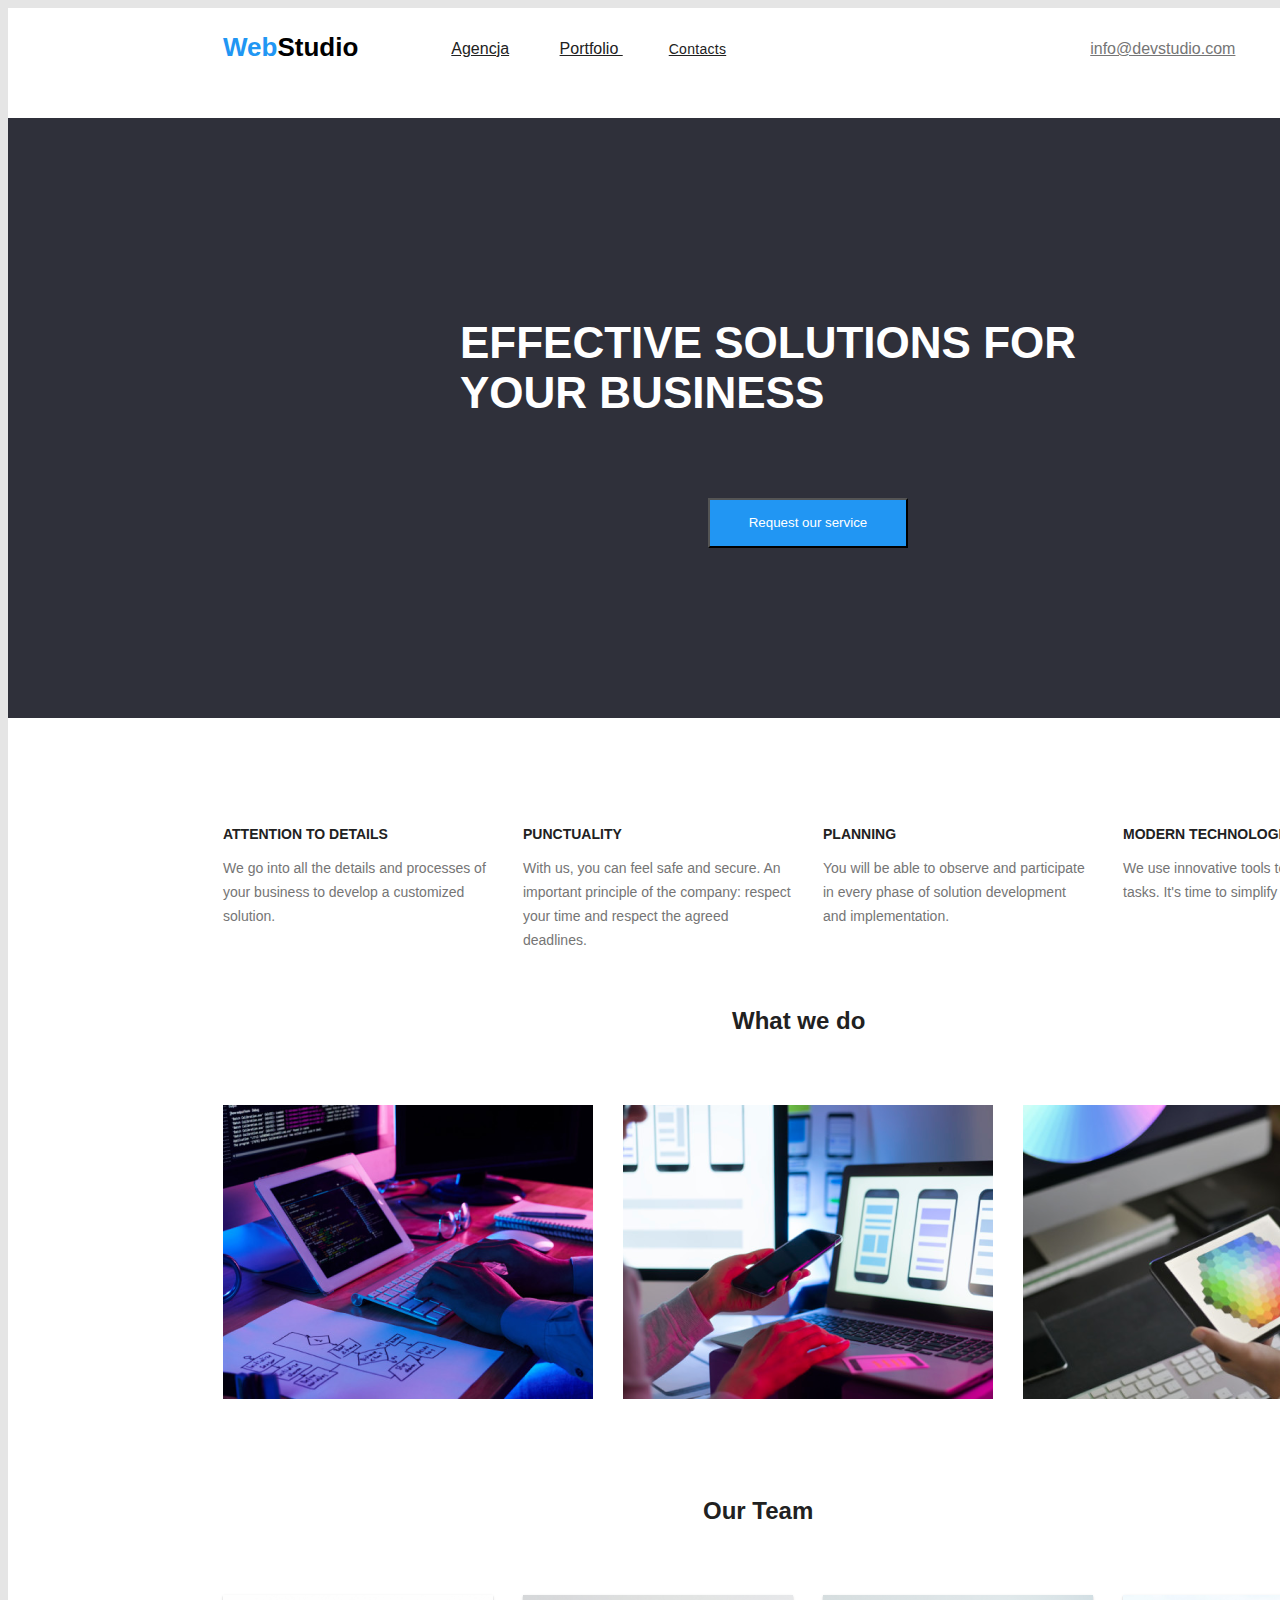
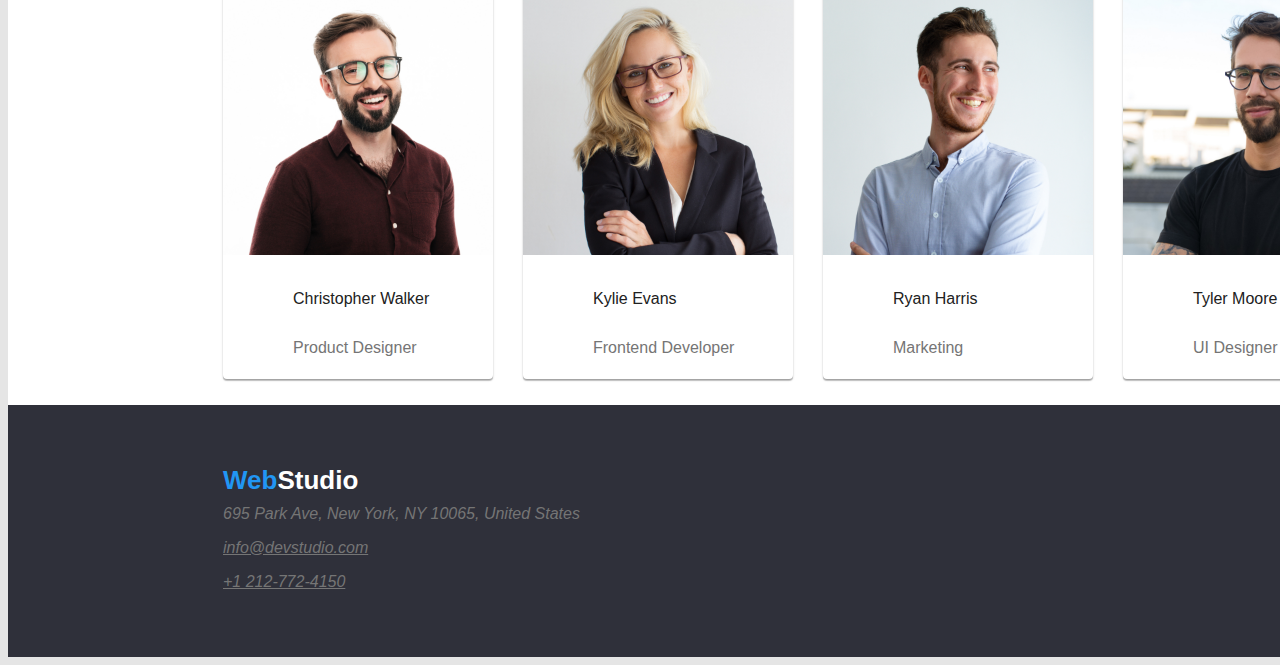
==== index.html @ 33a1d874 "Add files via upload" ====
<!DOCTYPE html>
<html lang="en">
  <head>
    <meta charset="UTF-8" />
    <meta http-equiv="X-UA-Compatible" content="IE=edge" />
    <meta name="viewport" content="width=device-width, initial-scale=1.0" />
    <link rel="preconnect" href="https://fonts.googleapis.com">
    <link rel="preconnect" href="https://fonts.gstatic.com" crossorigin>
    <link href="https: //fonts.googleapis.com/css2?family= Roboto & display rodzina= Raleway:wght@700 &rodzina= Roboto:waga@400;500;700;900 & swap" rel="stylesheet">
    <link rel="stylesheet" href="css/style.css" >
  </head>
  <body>
    <div class="main-page">
      <header class="container">
        <h3 class="webstudio">
          <span class="blue">Web</span><span class="black">Studio</span>
        </h3>
        <div class="group_1">
          <a href="index.html" class="studio">Agencja</a>
          <a href="portfolio.html" class="color-black space"> Portfolio </a>
          <a href="" class="nav-black space">Contacts</a>
        </div>
        <a class="mail-page1" href="mailto:info@devstudio.com"
          >info@devstudio.com</a
        >
        <a class="tel" href="tel:+1 212-772-4150">+1 212-772-4150</a>
      </header>
        <div class="title_index">
          <p class="button">
            <h1 class="title_h1">EFFECTIVE SOLUTIONS FOR YOUR BUSINESS</h1></p>
            <input class="button1" type="submit" value="Request our service" />
        </div>
      <div class="our_strengths container">
        <div class="feature1">
            <p class="line-high size">ATTENTION TO DETAILS</p>
            <p class="line-low size">
              We go into all the details and processes of your business to
              develop a customized solution.
            </p>
        </div>
          <div class="feature2">
            <p class="line-high size">PUNCTUALITY</p>
            <p class="line-low size">
              With us, you can feel safe and secure. An important principle of
              the company: respect your time and respect the agreed deadlines.
            </p>
          </div>
          <div class="feature3">
            <p class="line-high size">PLANNING</p>
            <p class="line-low size">
              You will be able to observe and participate in every phase of
              solution development and implementation.
            </p>
          </div>
          <div class="feature4">
            <p class="line-high size">MODERN TECHNOLOGIES</p>
            <p class="line-low size">
              We use innovative tools to solve assigned tasks. It's time to
              simplify work processes.
            </p>
          </div>
      </div>
      <div class="what_we_do ">
        <h2 class="what_we_do_title">What we do</h2>
        <div class="container">
        <div class="box1">
          <img
            src="images/programer.png"
            alt="programer"
            width="370px"
            height="294px"
          />
        </div>
        <div class="box2">
          <img
            src="images/conect.png"
            alt="conect" 
            width="370px"
            height="294px"
          />
        </div>
        <div class="box3">
          <img
            src="images/graphic.png"
            alt="graphic"
            width="370px"
            height="294px"
          />
        </div>
      </div>
      </div>
      <div class="our_team">
        <h2 class="our_team_name">Our Team</h2>
        <div class="team container">
          <div class="card1">
            <img
              src="images/christopher.jpg"
              alt="Christopher"
              width="270px"
              height="260px"
            />
            <h4 class="name-black space_team"">Christopher Walker</h4>
            <h4 class="space_team">Product Designer</h4>
          </div>
          <div class="card2">
            <img
              src="images/kylie.jpg"
              alt="Kylie"
              width="270px"
              height="260px"
            />
            <h4 class="name-black space_team">Kylie Evans</h4>
            <h4 class="space_team">Frontend Developer</h4>
          </div>
          <div class="card3">
            <img
              src="images/ryan.jpg"
              alt="Ryan"
              width="270px"
              height="260px"
            />
            <h4 class="name-black space_team"">Ryan Harris</h4>
            <h4 class="space_team">Marketing</h4>
          </div>
          <div class="card4">
            <img
              src="images/tyler.jpg"
              alt="Tyler"
              width="270px"
              height="260px"
            />
            <h4 class="name-black space_team"">Tyler Moore</h4>
            <h4 class="space_team">UI Designer</h4>
          </div>
        </div>
      </div>
      <div class="basement">
        <footer>
          <h3 class="webstudio2">
           <span class="blue">Web</span><span class="white">Studio</span>
          </h3>
          <address>
            <p class="space_footerp">695 Park Ave, New York, NY 10065, United States</p>
             <p><a class="mail-page1-down" href="mailto:info@devstudio.com" class="mail-page1">info@devstudio.com</a></p>
            <p><a class="tel-down" href="tel:+1 212-772-4150" class="tel">+1 212-772-4150</a></p>
          </address>
        </footer>
      </div>
    </div>
  </body>
</html>
---- css/style.css ----
:root {
  --button-background: #2f303a;
  --body-color: rgba(117, 117, 117, 1);
  --blue-color: #2196f3;
  --blacklight-color: #212121;
  --black-color: rgba(0, 0, 0, 1);
  --grey-color: #757575;
  --white-color: #ffffff;
  --whitelight-color: #f5f4fa;
  --red-color: red;
  --whitestudio-color: rgba(255, 255, 255, 1);
  --footercolor: #2f303a;
  --color-body: #e5e5e5;
}
.card1,
.card2,
.card3,
.card4 {
  background-color: var(--whitestudio-color);
  box-shadow: 0px 1px 3px rgba(0, 0, 0, 0.12), 0px 1px 1px rgba(0, 0, 0, 0.14),
    0px 2px 1px rgba(0, 0, 0, 0.2);
  border-radius: 0px 0px 4px 4px;
}
body {
  background-color: var(--color-body);
}
.main-page,
.portfolio {
  font-family: "Roboto", sans-serif;
  background-color: var(--white-color);
  color: var(--body-color);
  width: 1600px;
}

.button1:hover,
.button1:focus {
  background: var(--button-background);
}

.mail:hover,
.mail-down:hover,
.mail-down:focus,
.tel:hover,
.tel:focus,
.tel-down:focus,
.tel-down:hover {
  color: var(--red-color);
}
.mail-page1:hover,
.mail-page1-down:hover {
  color: var(--blue-color);
}
.studio {
  color: var(--blacklight-color);
  margin-left: 93px;
}
.studio:hover,
.color-black:hover,
.nav-black:hover {
  color: var(--blue-color);
  cursor: pointer;
  font-weight: 500;
}
.color-black {
  color: var(--blacklight-color);
}
.tel,
.tel-down,
.mail-down,
.mail-page1,
.mail-page1-down {
  color: var(--grey-color);
}

h2 {
  color: var(--blacklight-color);
  font-weight: 700;
}
h3 {
  font-size: 26px;
  font-weight: 700;
}
h5,
.size {
  font-size: 14px;
}
h4 {
  font-size: 16px;
  line-height: 19px;
  color: var(--grey-color);
  font-weight: 400;
}
.name-black {
  color: var(--blacklight-color);
  font-weight: 500;
}
.line-high {
  line-height: 16px;
  color: var(--blacklight-color);
  font-weight: 700;
}

.line-low {
  line-height: 24px;
  color: var(--grey-color);
  font-weight: 400;
}
.button1 {
  color: var(--white-color);
  background: var(--blue-color);
  cursor: pointer;
  width: 200px;
  height: 50px;
  margin-left: 700px;
  margin-top: 30px;
}
.button {
  font-weight: 700;
  margin-left: 452px;
}
.title_h1 {
  color: var(--white-color);
  cursor: pointer;
  font-weight: 900;
  font-size: 44px;
  margin-left: 452px;
  width: 696px;
  height: 120px;
  padding-top: 200px;
}
address {
  font-weight: 400;
}
.blue {
  color: var(--blue-color);
}
.black {
  color: var(--black-color);
}
.white {
  color: var(--whitestudio-color);
}
.nav-black {
  color: var(--blacklight-color);
  font-weight: 500;
  font-size: 14px;
  line-height: 16px;
  letter-spacing: 0.02em;
}
.color-blue {
  color: var(--blue-color);
  font-weight: 500;
  font-size: 14px;
  line-height: 16px;
  letter-spacing: 0.02em;
}
.tel-page2 .mail-page2 {
  font-weight: 500;
  font-size: 14px;
  line-height: 16px;
  letter-spacing: 0.02em;
}
.filter1 > .botton-filter:hover,
.filter2 > .botton-filter:hover,
.filter3 > .botton-filter:hover,
.filter4 > .botton-filter:hover,
.filter5 > .botton-filter:hover {
  font-weight: 500;
  font-size: 16px;
  line-height: 26px;
  text-align: center;
  letter-spacing: 0.03em;
  color: var(--white-color);
  background: var(--blue-color);
}
.filter1,
.filter2,
.filter3,
.filter4,
.filter5 {
  font-weight: 500;
  font-size: 16px;
  line-height: 26px;
  text-align: center;
  letter-spacing: 0.03em;
  color: var(--blacklight-color);
  background: var(--white-color);
}
.subtitle {
  font-weight: 700;
  font-size: 18px;
  line-height: 36px;
  letter-spacing: 0.06em;
  color: var(--blacklight-color);
}
.description {
  font-weight: 400;
  font-size: 16px;
  line-height: 30px;
  letter-spacing: 0.03em;
  color: var(--grey-color);
}
footer {
  background: var(--footercolor);
}
.container {
  width: 1600px;
  display: flex;
}
.filterss {
  margin-top: 94px;
  margin-left: 510px;
}
.projet1 {
  margin-top: 56px;
  margin-left: 215px;
}
.projet2 {
  margin-top: 56px;
  margin-left: 30px;
}
.projet3 {
  margin-top: 56px;
  margin-left: 30px;
}
.projet4 {
  margin-top: 140px;
  margin-left: 215px;
}
.projet5 {
  margin-top: 140px;
  margin-left: 30px;
}
.projet6 {
  margin-top: 140px;
  margin-left: 30px;
}
.projet7 {
  margin-top: 140px;
  margin-left: 215px;
}
.projet8 {
  margin-top: 140px;
  margin-left: 30px;
}
.projet9 {
  margin-top: 140px;
  margin-left: 30px;
}
.webstudio {
  margin-left: 215px;
  margin-top: 24px;
}
.webstudio2 {
  margin-left: 215px;
  margin-bottom: 9px;
  padding-top: 60px;
}
.menu-nav,
.group_1 {
  margin-top: 32px;
}
.color-black {
  margin-left: 93px;
}
.space {
  margin-left: 46px;
}
.mail-page1 {
  margin-top: 32px;
  margin-left: 364px;
}
.tel {
  margin-top: 32px;
  margin-left: 50px;
}
.space1 {
  margin-left: 8px;
}
.botton-filter {
  width: 121px;
  height: 38px;
  border-radius: 4px;
}
.space_footerp {
  margin-left: 215px;
  margin-top: 9px;
}
footer {
  width: 1600px;
  height: 252px;
}
.mail-page1-down {
  margin-left: 215px;
  margin-top: 9px;
}
.tel-down {
  margin-left: 215px;
  margin-top: 9px;
}
.our_team_name {
  margin-left: 695px;
  margin-top: 94px;
}
.card1 {
  margin-left: 215px;
  margin-top: 50px;
}
.card2,
.card3,
.card4 {
  margin-left: 30px;
  margin-top: 50px;
}
.space_team {
  margin-top: 30px;
  margin-left: 70px;
}
.box1 {
  margin-left: 215px;
  margin-top: 50px;
}
.box2,
.box3 {
  margin-left: 30px;
  margin-top: 50px;
}
.what_we_do_title {
  margin-left: 724px;
  margin-top: 94px;
}
.feature1 {
  margin-left: 215px;
  margin-top: 94px;
  width: 270px;
  height: 101px;
}
.feature2,
.feature3,
.feature4 {
  margin-left: 30px;
  margin-top: 94px;
  width: 270px;
  height: 101px;
}
.title_index {
  width: 1600px;
  height: 600px;
  background: var(--button-background);
}
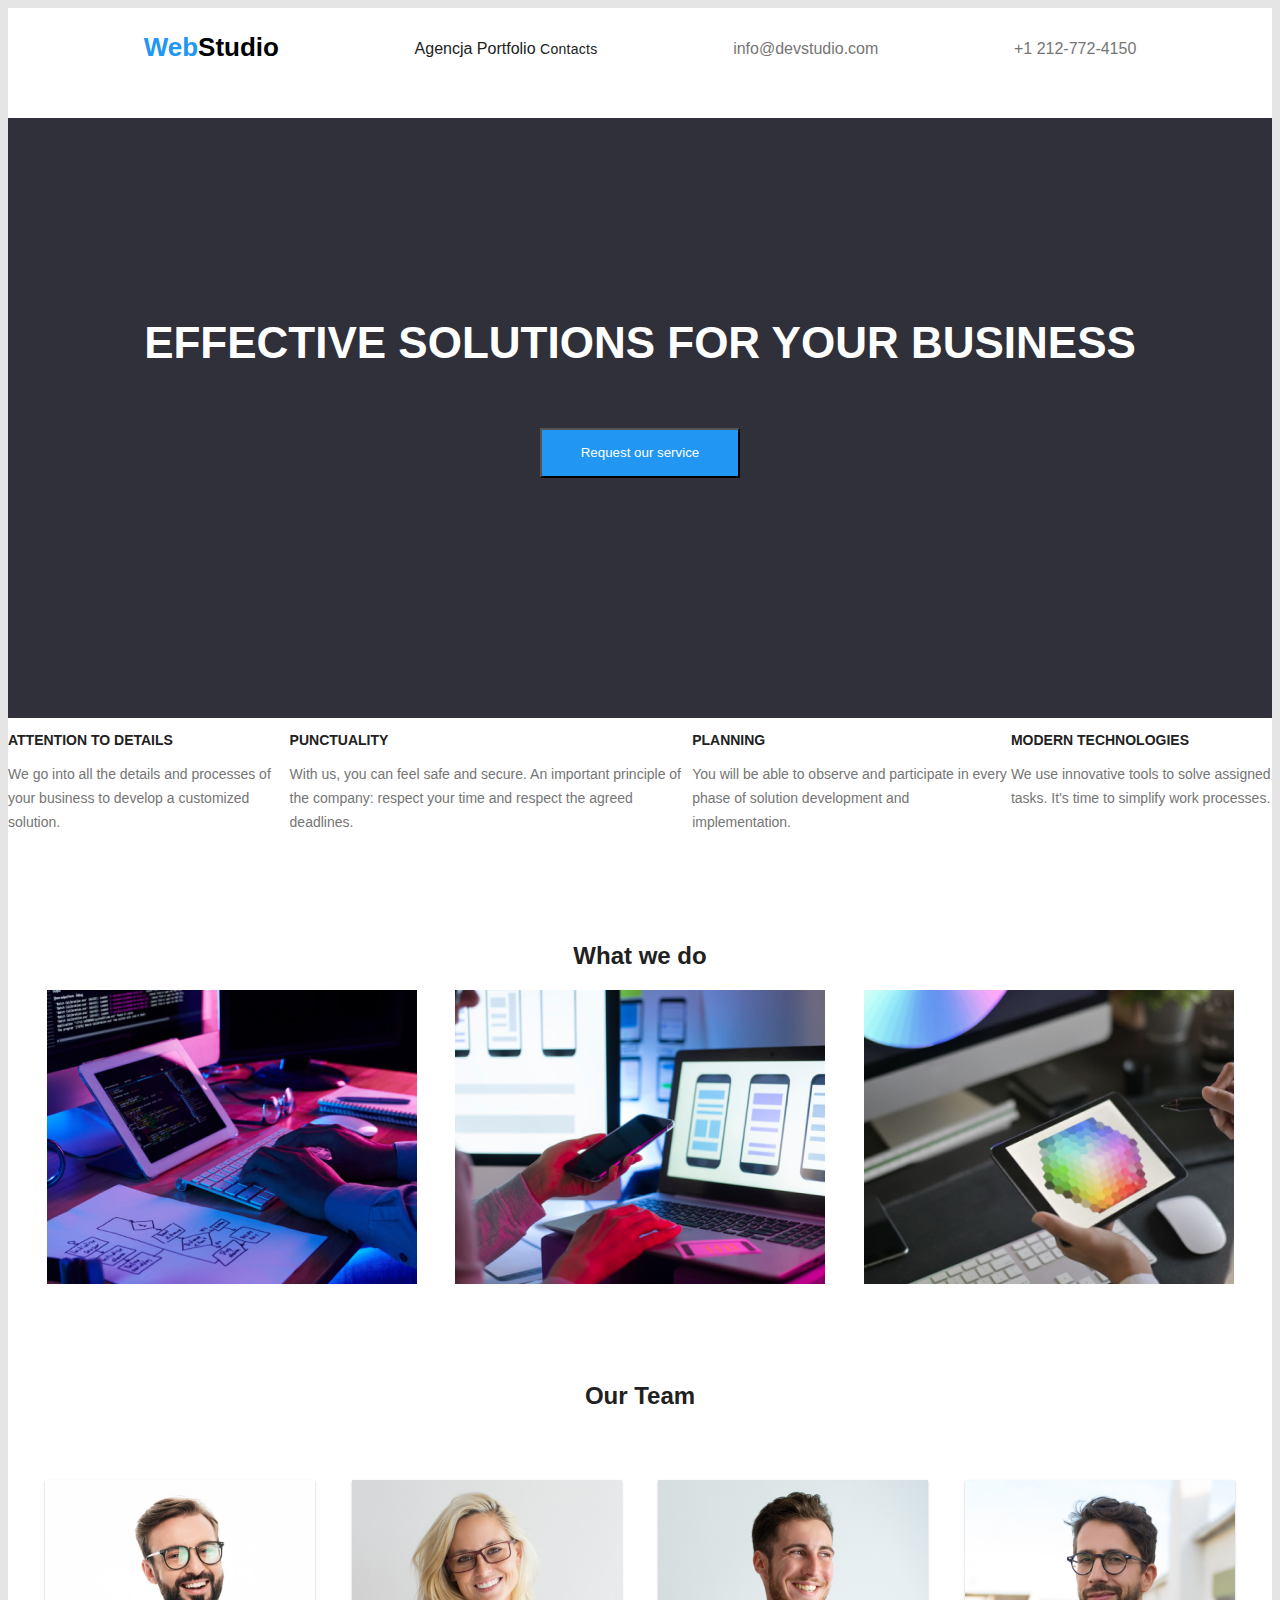
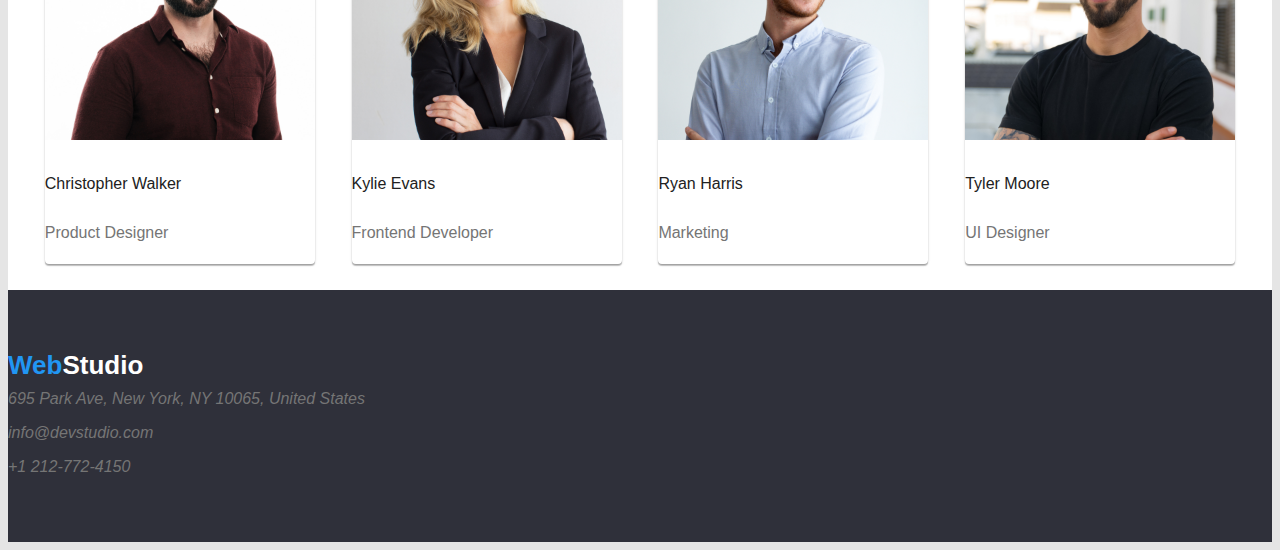
==== commit ce957573: "Add files via upload" ====
--- a/index.html
+++ b/index.html
@@ -28,7 +28,9 @@
         <div class="title_index">
           <p class="button">
             <h1 class="title_h1">EFFECTIVE SOLUTIONS FOR YOUR BUSINESS</h1></p>
+            <div class="container">
             <input class="button1" type="submit" value="Request our service" />
+            </div>
         </div>
       <div class="our_strengths container">
         <div class="feature1">
@@ -99,7 +101,7 @@
               width="270px"
               height="260px"
             />
-            <h4 class="name-black space_team"">Christopher Walker</h4>
+            <h4 class="name-black space_team">Christopher Walker</h4>
             <h4 class="space_team">Product Designer</h4>
           </div>
           <div class="card2">
@@ -119,7 +121,7 @@
               width="270px"
               height="260px"
             />
-            <h4 class="name-black space_team"">Ryan Harris</h4>
+            <h4 class="name-black space_team">Ryan Harris</h4>
             <h4 class="space_team">Marketing</h4>
           </div>
           <div class="card4">
@@ -129,7 +131,7 @@
               width="270px"
               height="260px"
             />
-            <h4 class="name-black space_team"">Tyler Moore</h4>
+            <h4 class="name-black space_team">Tyler Moore</h4>
             <h4 class="space_team">UI Designer</h4>
           </div>
         </div>
--- a/css/style.css
+++ b/css/style.css
@@ -29,7 +29,6 @@
   font-family: "Roboto", sans-serif;
   background-color: var(--white-color);
   color: var(--body-color);
-  width: 1600px;
 }
 
 .button1:hover,
@@ -52,9 +51,12 @@
 }
 .studio {
   color: var(--blacklight-color);
-  margin-left: 93px;
+}
+.studio1 {
+  color: var(--blacklight-color);
 }
 .studio:hover,
+.studio1:hover,
 .color-black:hover,
 .nav-black:hover {
   color: var(--blue-color);
@@ -111,22 +113,19 @@
   cursor: pointer;
   width: 200px;
   height: 50px;
-  margin-left: 700px;
   margin-top: 30px;
+  justify-content: center;
 }
 .button {
   font-weight: 700;
-  margin-left: 452px;
 }
 .title_h1 {
   color: var(--white-color);
   cursor: pointer;
   font-weight: 900;
   font-size: 44px;
-  margin-left: 452px;
-  width: 696px;
-  height: 120px;
   padding-top: 200px;
+  text-align: center;
 }
 address {
   font-weight: 400;
@@ -204,55 +203,29 @@
   background: var(--footercolor);
 }
 .container {
-  width: 1600px;
   display: flex;
+  justify-content: space-evenly;
 }
 .filterss {
   margin-top: 94px;
-  margin-left: 510px;
-}
-.projet1 {
-  margin-top: 56px;
-  margin-left: 215px;
-}
-.projet2 {
-  margin-top: 56px;
-  margin-left: 30px;
-}
+}
+.projet1,
+.projet2,
 .projet3 {
   margin-top: 56px;
-  margin-left: 30px;
-}
-.projet4 {
-  margin-top: 140px;
-  margin-left: 215px;
-}
-.projet5 {
-  margin-top: 140px;
-  margin-left: 30px;
-}
-.projet6 {
-  margin-top: 140px;
-  margin-left: 30px;
-}
-.projet7 {
-  margin-top: 140px;
-  margin-left: 215px;
-}
-.projet8 {
-  margin-top: 140px;
-  margin-left: 30px;
-}
+}
+.projet4,
+.projet5,
+.projet6,
+.projet7,
+.projet8,
 .projet9 {
   margin-top: 140px;
-  margin-left: 30px;
 }
 .webstudio {
-  margin-left: 215px;
   margin-top: 24px;
 }
 .webstudio2 {
-  margin-left: 215px;
   margin-bottom: 9px;
   padding-top: 60px;
 }
@@ -260,22 +233,11 @@
 .group_1 {
   margin-top: 32px;
 }
-.color-black {
-  margin-left: 93px;
-}
-.space {
-  margin-left: 46px;
-}
 .mail-page1 {
   margin-top: 32px;
-  margin-left: 364px;
 }
 .tel {
   margin-top: 32px;
-  margin-left: 50px;
-}
-.space1 {
-  margin-left: 8px;
 }
 .botton-filter {
   width: 121px;
@@ -283,68 +245,55 @@
   border-radius: 4px;
 }
 .space_footerp {
-  margin-left: 215px;
   margin-top: 9px;
 }
 footer {
-  width: 1600px;
   height: 252px;
 }
 .mail-page1-down {
-  margin-left: 215px;
   margin-top: 9px;
 }
 .tel-down {
-  margin-left: 215px;
   margin-top: 9px;
 }
 .our_team_name {
-  margin-left: 695px;
   margin-top: 94px;
+  text-align: center;
 }
 .card1 {
-  margin-left: 215px;
   margin-top: 50px;
 }
 .card2,
 .card3,
 .card4 {
-  margin-left: 30px;
   margin-top: 50px;
 }
 .space_team {
   margin-top: 30px;
-  margin-left: 70px;
-}
-.box1 {
-  margin-left: 215px;
-  margin-top: 50px;
-}
-.box2,
-.box3 {
-  margin-left: 30px;
-  margin-top: 50px;
-}
+}
+
 .what_we_do_title {
-  margin-left: 724px;
+  text-align: center;
   margin-top: 94px;
+  font-weight: 700;
 }
 .feature1 {
-  margin-left: 215px;
-  margin-top: 94px;
-  width: 270px;
-  height: 101px;
+  display: inline-block;
 }
 .feature2,
 .feature3,
 .feature4 {
-  margin-left: 30px;
-  margin-top: 94px;
-  width: 270px;
-  height: 101px;
+  justify-content: space-around;
 }
 .title_index {
-  width: 1600px;
   height: 600px;
   background: var(--button-background);
 }
+a {
+  text-decoration: none;
+}
+.what_we_do {
+  justify-content: space-around;
+}
+input {
+}
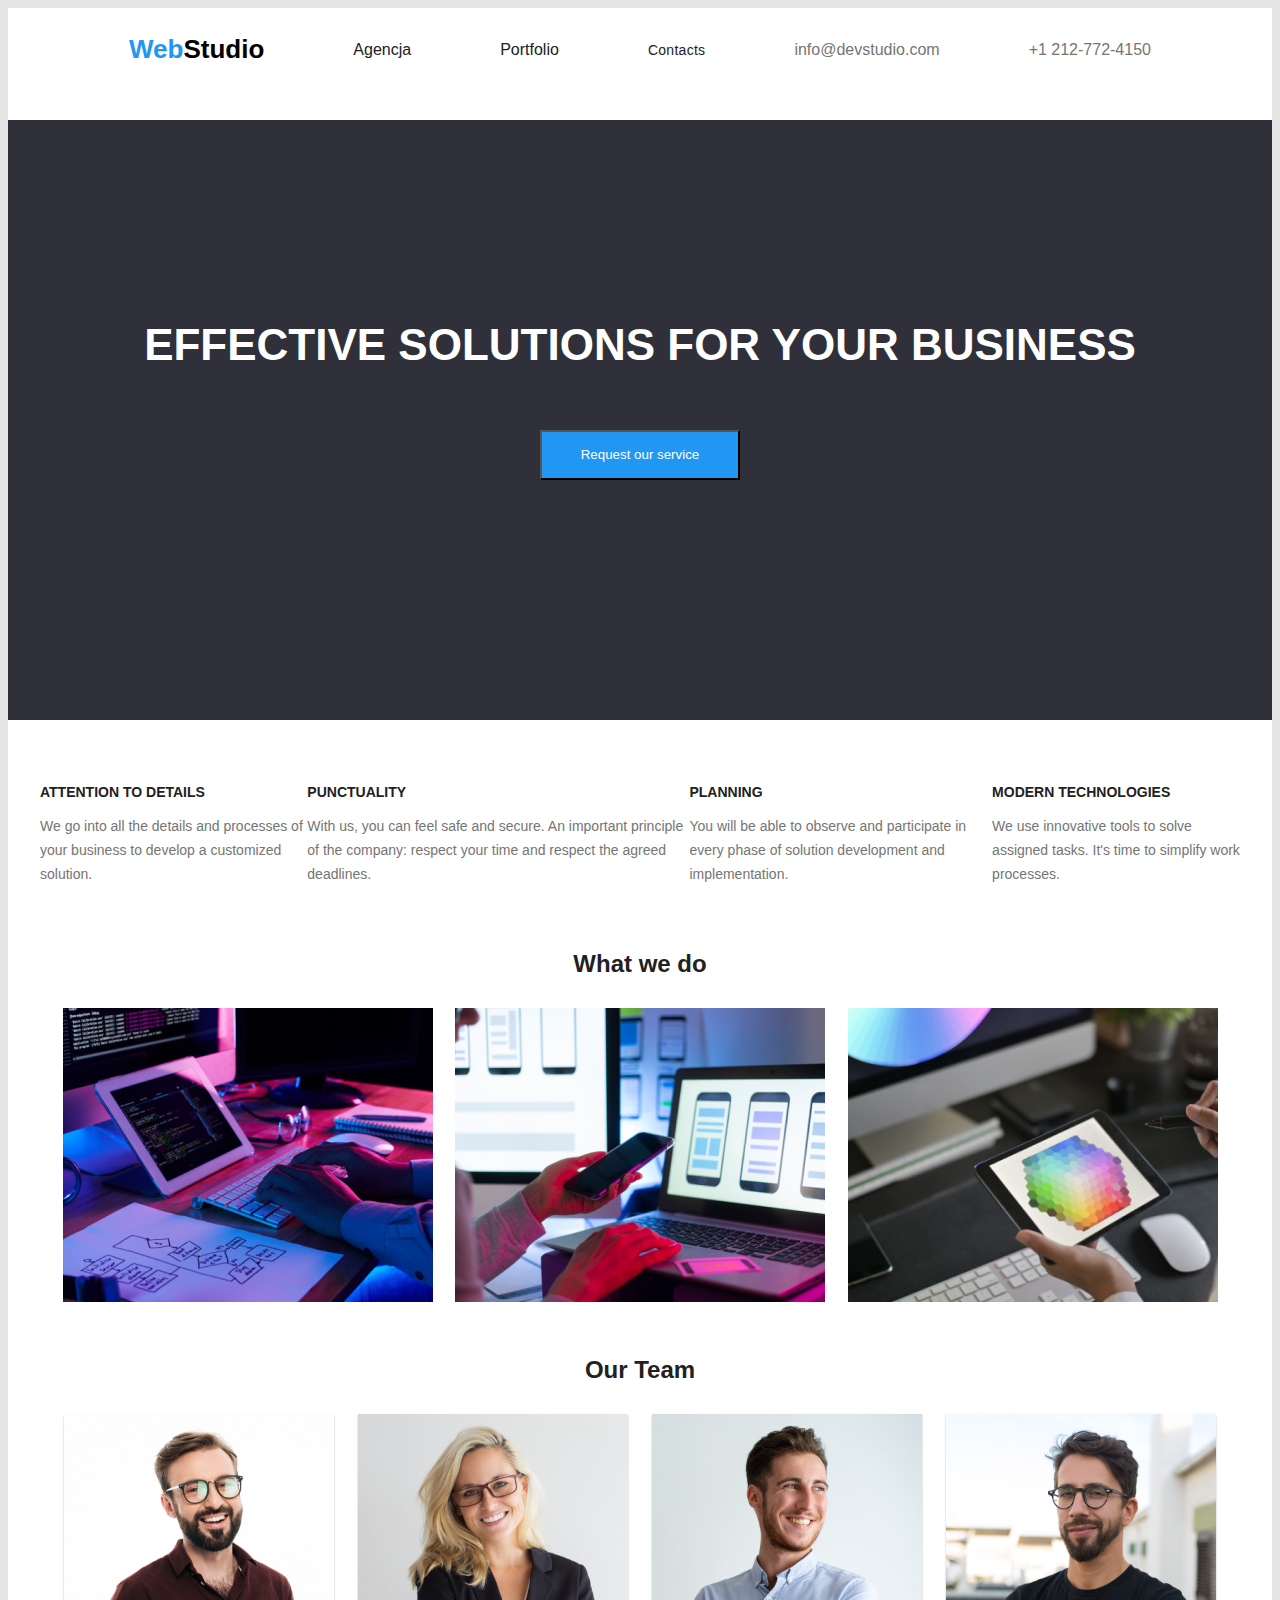
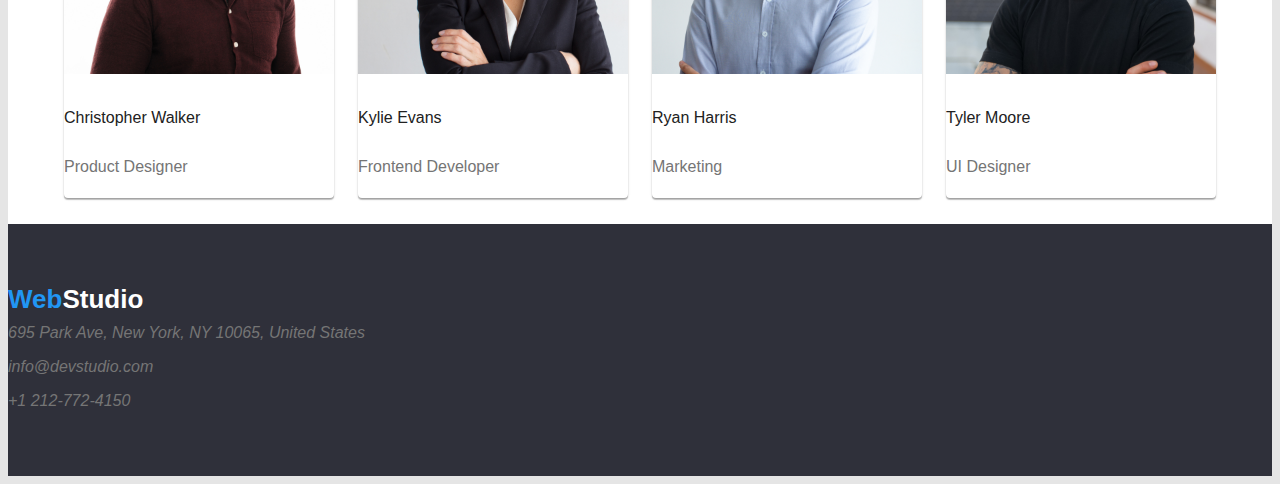
==== commit cb349534: "Add files via upload" ====
--- a/index.html
+++ b/index.html
@@ -11,20 +11,26 @@
   </head>
   <body>
     <div class="main-page">
+      <div class="width">
       <header class="container">
         <h3 class="webstudio">
           <span class="blue">Web</span><span class="black">Studio</span>
         </h3>
         <div class="group_1">
           <a href="index.html" class="studio">Agencja</a>
-          <a href="portfolio.html" class="color-black space"> Portfolio </a>
-          <a href="" class="nav-black space">Contacts</a>
+        </div>
+          <div class="group_1">
+          <a href="portfolio.html" class="color-black"> Portfolio </a>
+        </div>
+        <div class="group_1">
+          <a href="" class="nav-black">Contacts</a>
         </div>
         <a class="mail-page1" href="mailto:info@devstudio.com"
           >info@devstudio.com</a
         >
         <a class="tel" href="tel:+1 212-772-4150">+1 212-772-4150</a>
       </header>
+      </div>
         <div class="title_index">
           <p class="button">
             <h1 class="title_h1">EFFECTIVE SOLUTIONS FOR YOUR BUSINESS</h1></p>
@@ -32,6 +38,7 @@
             <input class="button1" type="submit" value="Request our service" />
             </div>
         </div>
+        <div class="width">
       <div class="our_strengths container">
         <div class="feature1">
             <p class="line-high size">ATTENTION TO DETAILS</p>
@@ -62,6 +69,8 @@
             </p>
           </div>
       </div>
+        </div>
+        <div class="width">
       <div class="what_we_do ">
         <h2 class="what_we_do_title">What we do</h2>
         <div class="container">
@@ -91,6 +100,8 @@
         </div>
       </div>
       </div>
+        </div>
+        <div class="width">
       <div class="our_team">
         <h2 class="our_team_name">Our Team</h2>
         <div class="team container">
@@ -136,6 +147,7 @@
           </div>
         </div>
       </div>
+        </div>
       <div class="basement">
         <footer>
           <h3 class="webstudio2">
--- a/css/style.css
+++ b/css/style.css
@@ -207,12 +207,14 @@
   justify-content: space-evenly;
 }
 .filterss {
-  margin-top: 94px;
+  justify-content: center;
+  margin-top: 50px;
 }
 .projet1,
 .projet2,
 .projet3 {
-  margin-top: 56px;
+  border: 1px solid #eeeeee;
+  margin-top: 30px;
 }
 .projet4,
 .projet5,
@@ -220,24 +222,13 @@
 .projet7,
 .projet8,
 .projet9 {
-  margin-top: 140px;
-}
-.webstudio {
-  margin-top: 24px;
+  background-color: var(--white-color);
+  border: 1px solid #eeeeee;
+  margin-top: 30px;
 }
 .webstudio2 {
   margin-bottom: 9px;
   padding-top: 60px;
-}
-.menu-nav,
-.group_1 {
-  margin-top: 32px;
-}
-.mail-page1 {
-  margin-top: 32px;
-}
-.tel {
-  margin-top: 32px;
 }
 .botton-filter {
   width: 121px;
@@ -257,16 +248,9 @@
   margin-top: 9px;
 }
 .our_team_name {
-  margin-top: 94px;
-  text-align: center;
-}
-.card1 {
-  margin-top: 50px;
-}
-.card2,
-.card3,
-.card4 {
-  margin-top: 50px;
+  margin-top: 50px;
+  text-align: center;
+  margin-bottom: 30px;
 }
 .space_team {
   margin-top: 30px;
@@ -274,8 +258,9 @@
 
 .what_we_do_title {
   text-align: center;
-  margin-top: 94px;
-  font-weight: 700;
+  margin-top: 50px;
+  font-weight: 700;
+  margin-bottom: 30px;
 }
 .feature1 {
   display: inline-block;
@@ -295,5 +280,15 @@
 .what_we_do {
   justify-content: space-around;
 }
-input {
-}
+header {
+  display: flex;
+  justify-content: space-around;
+  align-items: center;
+}
+.width {
+  margin: auto;
+  width: 1200px;
+}
+.our_strengths {
+  margin-top: 50px;
+}
